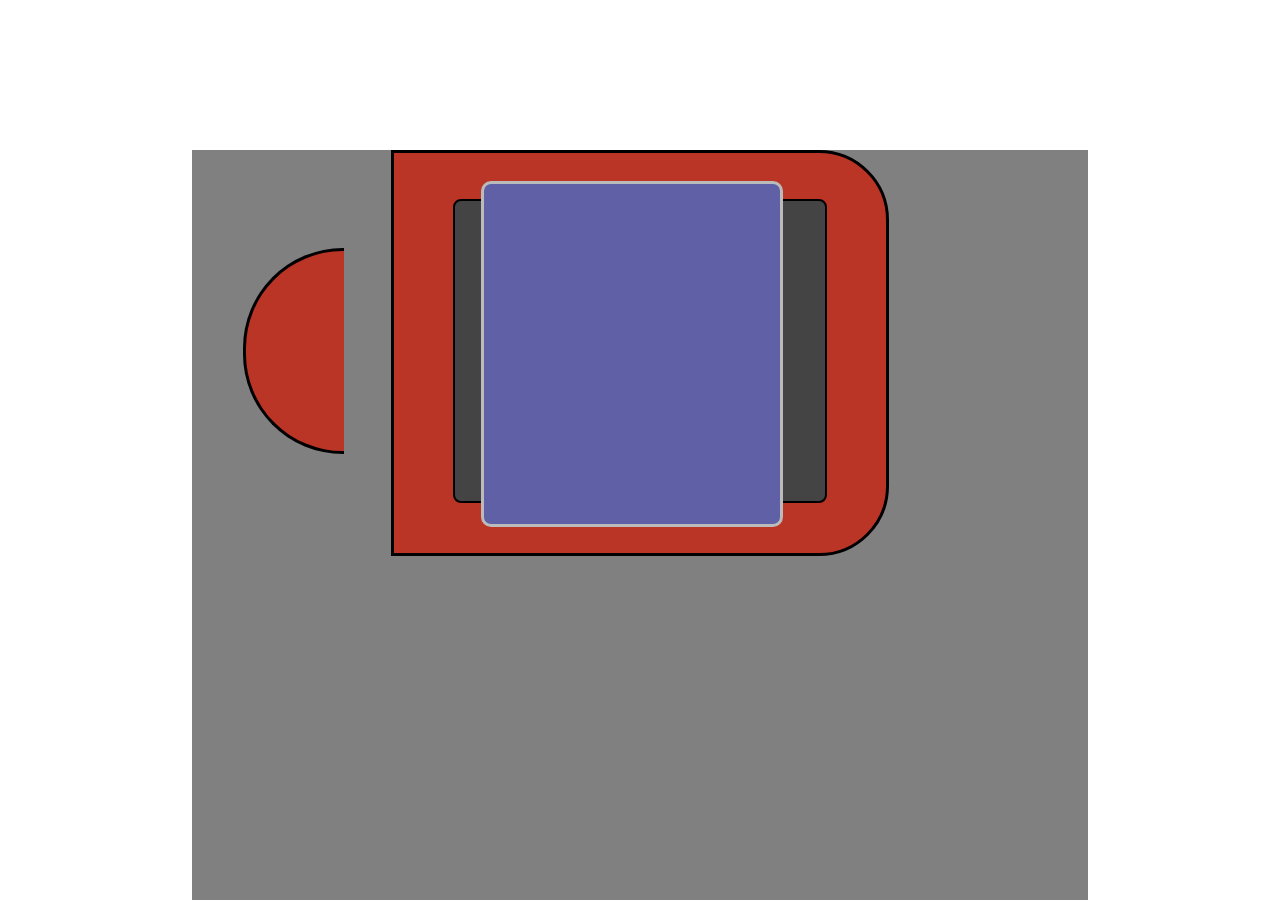
==== index.html @ e8dbfae7 "80% de la parte de arriba hecha" ====
<!DOCTYPE html>
<html lang="en">
<head>
    <meta charset="UTF-8">
    <meta name="viewport" content="width=device-width, initial-scale=1.0">
    <meta http-equiv="X-UA-Compatible" content="ie=edge">
    <link rel="stylesheet" href="style.css">
    <title>Pokedex</title>
</head>
<body>
   <!-- <header>
        <a href="https://fontmeme.com/es/fuente-pokemon/">
            <img src="https://fontmeme.com/permalink/190813/5238c904b63a212c5911a164e08de279.png" alt="fuente-pokemon" border="0">
        </a>
    </header>
    -->
    <div class="pokedex">
        <div class="top-side">
            <div class="speaker">
                <div class="left-speaker"></div>
                <div class="right-speaker"></div>
                <div class="top-speaker"></div>
                <div class="bottom-speaker"></div>
            </div>
            <div class="camera">
                <div class="screen">
                </div>
            </div>
        </div>
    </div>
</body>
</html>
---- style.css ----
body {
    overflow-x: hidden;
    padding: 0;
    margin: 0;
}

.pokedex{
    position: relative;
    top: 150px;
    width: 70%;
    height: 750px;
    background-color: gray;
    margin-right: auto;
    margin-left: auto;
}

.top-side{
    width: 55%;
    height: 400px;
    background-color: #bb3526;
    margin-right: auto;
    margin-left: auto;
    border: solid 3px black;
    border-radius: 0px 70px 70px 0px;
    z-index: 0;
}

.speaker{
    position: relative;
    top: 95px;
    width: 20%;
    height: 200px;
    background-color: #bb3526;
    right: 151px;
    border-color: black;
    border-style: solid;
    border-width: 3px 0px 3px 3px;
    border-radius: 100px 0px 0px 100px;
    z-index: 1;
}

.camera{
    position: relative;
    width: 75%;
    height: 300px;
    bottom: 160px;
    border: solid black 2px;
    border-radius: 8px;
    margin-left: auto;
    margin-right: auto;
    background-color: rgb(68, 68, 68);
}

.screen{
    position: relative;
    width: 80%;
    height: 340px;
    margin-left: 7%;
    bottom: 20px;
    border: solid rgb(187, 187, 187) 3px;
    background-color: rgb(96, 96, 167);
    border-radius: 10px;
}
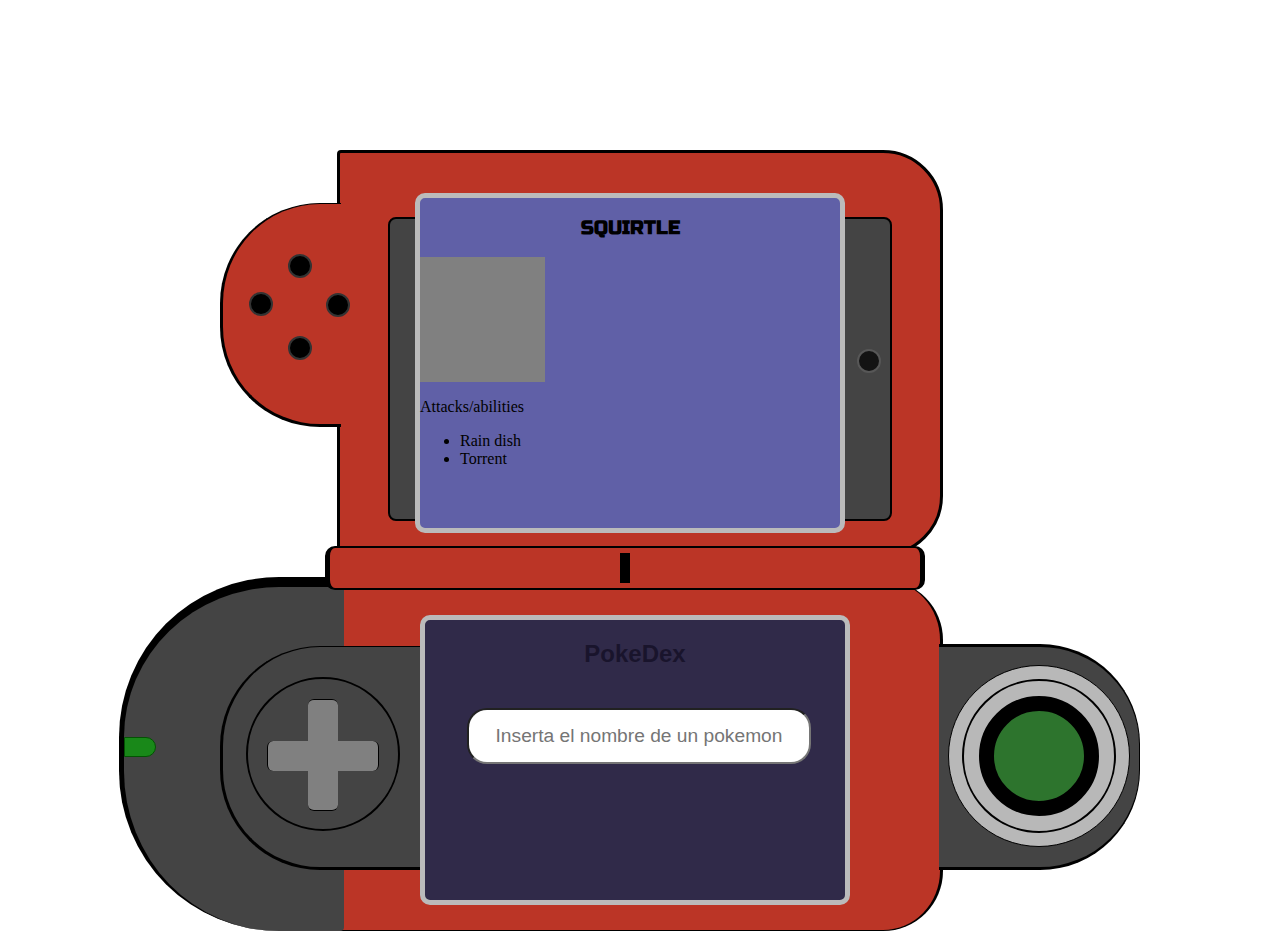
==== commit 38de4e57: "-Maquetado de la pokedex hecho -Trabajando en su funcionalidad -Actualmente devuelve un json por con" ====
--- a/index.html
+++ b/index.html
@@ -5,6 +5,7 @@
     <meta name="viewport" content="width=device-width, initial-scale=1.0">
     <meta http-equiv="X-UA-Compatible" content="ie=edge">
     <link rel="stylesheet" href="style.css">
+    <link href="https://fonts.googleapis.com/css?family=Russo+One&display=swap" rel="stylesheet">
     <title>Pokedex</title>
 </head>
 <body>
@@ -17,16 +18,68 @@
     <div class="pokedex">
         <div class="top-side">
             <div class="speaker">
+                <div class="top-bottom-speaker"></div>
+                <div class="right-speaker"></div>
                 <div class="left-speaker"></div>
-                <div class="right-speaker"></div>
-                <div class="top-speaker"></div>
-                <div class="bottom-speaker"></div>
+                <div class="top-bottom-speaker"></div>
             </div>
             <div class="camera">
+                <div class="cam">
+                </div>
                 <div class="screen">
+                    <h3>squirtle</h3>
+                    <div class="img">
+                    <img src="https://raw.githubusercontent.com/PokeAPI/sprites/master/sprites/pokemon/7.png" alt="">
+                    </div>
+                    <div class="abilities">
+                        <p class="text-skills">
+                            Attacks/abilities
+                        </p>
+                        <ul>
+                            <li>
+                                Rain dish
+                            </li>
+                            <li>
+                                Torrent
+                            </li>
+                        </ul>
+                    </div>
+                </div>
+            </div>
+        </div>
+        <div class="middle-bar">
+                <div class="middle"></div>
+        </div>
+        <div class="bottom-side">
+            <div class="second-screen">
+                <h2>
+                    PokeDex
+                </h2>
+                <form id="form">
+                    <input type="text" id="pokemon" placeholder="Inserta el nombre de un pokemon">
+                    <button type="submit" class="btn"></button>
+                </form>
+            </div>
+            <div class="bottom-pad">
+                <div class="controls">
+                </div>
+                <div class="light">
+                </div>
+            </div>
+            <div class="enter-button">
+                <div class="enviroment">
+                    <div class="contour">
+                    </div>
+            </div>
+            </div>
+            <div class="gamepad">
+                <div class="contour" style="top:30px;">
+                    <div class="top-bottom-btn"></div>
+                    <div class="right-left-btn"></div>
                 </div>
             </div>
         </div>
     </div>
+    <script src="app.js"></script>
 </body>
 </html>--- a/style.css
+++ b/style.css
@@ -4,44 +4,83 @@
     margin: 0;
 }
 
-.pokedex{
+.pokedex {
     position: relative;
     top: 150px;
     width: 70%;
-    height: 750px;
-    background-color: gray;
-    margin-right: auto;
-    margin-left: auto;
-}
-
-.top-side{
-    width: 55%;
+    height: 790px;
+    margin-right: auto;
+    margin-left: auto;
+}
+
+.top-side {
+    width: 600px;
     height: 400px;
     background-color: #bb3526;
     margin-right: auto;
     margin-left: auto;
     border: solid 3px black;
-    border-radius: 0px 70px 70px 0px;
+    border-radius: 4px 60px 60px 4px;
     z-index: 0;
 }
 
-.speaker{
-    position: relative;
-    top: 95px;
-    width: 20%;
-    height: 200px;
+.speaker {
+    position: relative;
+    top: 50px;
+    width: 118px;
+    height: 220px;
     background-color: #bb3526;
-    right: 151px;
-    border-color: black;
-    border-style: solid;
-    border-width: 3px 0px 3px 3px;
+    left: -120px;
+    border-style: solid;
+    border-width: 1px 0px 3px 3px;
+    border-color: black; 
     border-radius: 100px 0px 0px 100px;
-    z-index: 1;
-}
-
-.camera{
-    position: relative;
-    width: 75%;
+    z-index: 0;
+}
+
+.top-bottom-speaker {
+    position: relative;
+    width: 20px;
+    height: 20px;
+    background-color: black;
+    border: 2.5px solid rgb(51, 51, 51);
+    border-radius: 100px;
+    top: 50px;
+    left: 65px;
+    margin-bottom: 10px;
+}
+
+.right-speaker {
+    position: relative;
+    width: 20px;
+    height: 20px;
+    border: 2.5px solid rgb(51, 51, 51);
+    background-color: black;
+    border-radius: 100px;
+    top: 55px;
+    left: 103px;
+    margin: 0;
+}
+
+.left-speaker {
+    position: relative;
+    width: 20px;
+    height: 20px;
+    background-color: black;
+    border: 2.5px solid rgb(51, 51, 51);
+    border-radius: 103px;
+    top: 30px;
+    left: 26px;
+    margin: 0;
+}
+
+.left-right-speaker :nth-child(1) {
+    display: none;
+}
+
+.camera {
+    position: relative;
+    width: 500px;
     height: 300px;
     bottom: 160px;
     border: solid black 2px;
@@ -51,14 +90,244 @@
     background-color: rgb(68, 68, 68);
 }
 
-.screen{
-    position: relative;
-    width: 80%;
-    height: 340px;
-    margin-left: 7%;
-    bottom: 20px;
-    border: solid rgb(187, 187, 187) 3px;
+.cam {
+    position: relative;
+    width: 20px;
+    height: 20px;
+    background-color: rgb(19, 19, 19);
+    border: 2.5px solid rgb(87, 87, 87);
+    border-radius: 103px;
+    top: 130px;
+    left: 467px;
+    margin: 0;
+}
+
+.screen {
+    position: relative;
+    width: 420px;
+    height: 330px;
+    left: 25px;
+    bottom: 50px;
+    border: solid rgb(187, 187, 187) 5px;
     background-color: rgb(96, 96, 167);
     border-radius: 10px;
 }
 
+.middle-bar {
+    position: relative;
+    bottom: 10px;
+    right: 15px;
+    width: 590px;
+    height: 40px;
+    background-color: #bb3526;
+    border-style: solid;
+    border-color: black;
+    border-width: 2px 5px 2px 5px;
+    border-radius: 10px;
+    margin-right: auto;
+    margin-left: auto;
+    z-index: 1;
+}
+
+.middle {
+    position: relative;
+    top: 5px;
+    width: 10px;
+    height: 30px;
+    margin-right: auto;
+    margin-left: auto;
+    background-color: black;
+}
+
+
+/* bottom side*/
+
+.second-screen {
+    position: absolute;
+    width: 70%;
+    height: 280px;
+    margin-left: 80px;
+    bottom: 25px;
+    border: solid rgb(187, 187, 187) 5px;
+    background-color: rgb(48, 42, 73);
+    border-radius: 10px;
+    z-index: 1;
+}
+
+.bottom-side {
+    position: relative;
+    bottom: 20px;
+    width: 600px;
+    height: 350px;
+    background-color: #bb3526;
+    margin-right: auto;
+    margin-left: auto;
+    border-style: solid;
+    border-color: black;
+    border-width: 0px 3px 1px 3px;
+    border-radius: 4px 60px 60px 4px;
+    z-index: 0;
+}
+
+.bottom-pad {
+    position: relative;
+    bottom: 3px;
+    right: 221px;
+    width: 220px;
+    height: 344px;
+    background-color: rgb(68, 68, 68);
+    border-style: solid;
+    border-width: 10px 0px 0px 5px;
+    border-color: black;
+    border-radius: 160px 0px 4px 160px;
+}
+
+.light {
+    position: relative;
+    width: 30px;
+    height: 18px;
+    background: rgb(25, 136, 25);
+    top: 150px;
+    border: 1px solid rgb(3, 83, 3);
+    border-radius: 0px 10px 10px 0px;
+
+
+}
+
+.controls {
+    display: none;
+    position: absolute;
+    width: 50px;
+    height: 60px;
+    background-color: black;
+    z-index: 2;
+}
+
+.enter-button{
+    position: relative;
+    bottom: 290px;
+    width: 200px;
+    height: 220px;
+    background-color: rgb(68, 68, 68);
+    left: 599px;
+    border-style: solid;
+    border-width: 3px 1px 3px 0px;
+    border-color: black; 
+    border-radius: 0px 100px 100px 0px;
+}
+
+.enviroment{
+    position: relative;
+    top: 18px;
+    margin-left: auto;
+    margin-right: auto;
+    width: 180px;
+    height: 180px;
+    background-color: rgb(184, 184, 184);
+    border-radius: 100px;
+    border: 1px solid black;
+}
+
+.contour{
+    position: relative;
+    top: 13px;
+    width: 150px;
+    height: 150px;
+    margin-left: auto;
+    margin-right: auto;
+    background-color: transparent;
+    border: 2px solid black;
+    border-radius: 100px;
+}
+
+.btn{
+    position: relative;
+    left: 554px;
+    bottom: 48px;
+    width: 120px;
+    height: 120px;
+    background-color: rgb(45, 116, 45);
+    margin-left: auto;
+    margin-right: auto;
+    border-radius: 100px;
+    border: 15px solid black;
+    cursor: pointer;
+
+}
+
+.gamepad{
+    position: absolute;
+    bottom: 60px;
+    width: 200px;
+    height: 220px;
+    background-color: rgb(68, 68, 68);
+    left: -120px;
+    border-style: solid;
+    border-width: 1px 0px 3px 3px;
+    border-color: black; 
+    border-radius: 100px 0px 0px 100px;
+    z-index: 0;
+}
+
+.top-bottom-btn{
+    position: relative;
+    top: 20px;
+    width: 30px;
+    height: 110px;
+    background: gray;
+    margin-left: auto;
+    margin-right: auto;
+    border-style: solid;
+    border-color: black;
+    border-width: 1px 0px 1px 0px;
+    border-radius: 6px;
+    z-index: 1;
+}
+
+.right-left-btn{
+    position: relative;
+    bottom: 50px;
+    width: 110px;
+    height: 30px;
+    background: gray;
+    margin-left: auto;
+    margin-right: auto;
+    border-style: solid;
+    border-color: black;
+    border-width: 0px 1px 0px 1px;
+    border-radius: 6px;
+    z-index: 1;
+}
+
+h2{
+    color: rgb(25, 20, 44);
+    text-align: center;
+    font-family: Arial, Helvetica, sans-serif;
+}
+
+#pokemon{
+    position: relative;
+    top: 20px;
+    font-size: 1.2em;
+    text-align: center;
+    width: 80%;
+    height: 50px;
+    left: 42px;
+    border-radius: 20px;
+
+}
+
+/* Stats*/
+
+h3{
+    font-family: 'Russo One', sans-serif;
+    text-align: center;
+    text-transform: uppercase;
+}
+
+div.img{
+    width: 125px;
+    height: 125px;
+    background-color: gray;
+
+}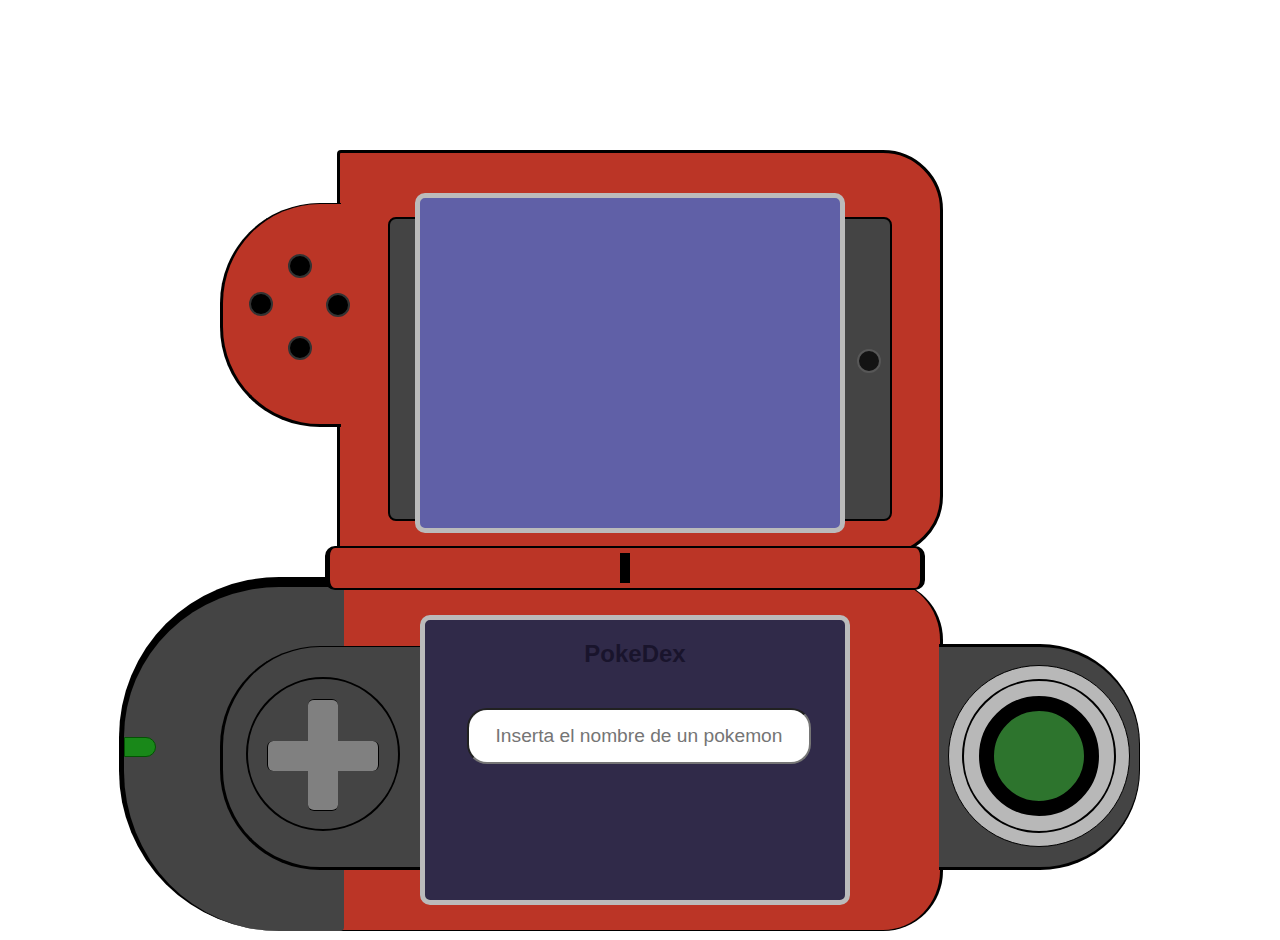
==== commit 41004bf3: "Funcion de buscar un pokemon" ====
--- a/index.html
+++ b/index.html
@@ -9,12 +9,6 @@
     <title>Pokedex</title>
 </head>
 <body>
-   <!-- <header>
-        <a href="https://fontmeme.com/es/fuente-pokemon/">
-            <img src="https://fontmeme.com/permalink/190813/5238c904b63a212c5911a164e08de279.png" alt="fuente-pokemon" border="0">
-        </a>
-    </header>
-    -->
     <div class="pokedex">
         <div class="top-side">
             <div class="speaker">
@@ -27,23 +21,6 @@
                 <div class="cam">
                 </div>
                 <div class="screen">
-                    <h3>squirtle</h3>
-                    <div class="img">
-                    <img src="https://raw.githubusercontent.com/PokeAPI/sprites/master/sprites/pokemon/7.png" alt="">
-                    </div>
-                    <div class="abilities">
-                        <p class="text-skills">
-                            Attacks/abilities
-                        </p>
-                        <ul>
-                            <li>
-                                Rain dish
-                            </li>
-                            <li>
-                                Torrent
-                            </li>
-                        </ul>
-                    </div>
                 </div>
             </div>
         </div>
--- a/style.css
+++ b/style.css
@@ -320,14 +320,110 @@
 /* Stats*/
 
 h3{
+    position: relative;
+    bottom: 10px;
+    width: 100%;
+    background-color: black;
     font-family: 'Russo One', sans-serif;
     text-align: center;
     text-transform: uppercase;
+    color: rgb(95, 136, 18);
 }
 
 div.img{
+    position: relative;
+    left: 20px;
     width: 125px;
     height: 125px;
-    background-color: gray;
-
+    background-color: transparent;
+    border: 1px solid black;
+    border-radius: 0px 30px 0px 30px;
+}
+
+img{
+    position: relative;
+    width: 225px;
+    height: 225px;
+    bottom: 50px;
+    right: 50px;
+}
+
+div.abilities{
+    position: relative;
+    bottom: 140px;
+    left: 270px;
+    font-family: 'Russo One', sans-serif;
+}
+
+ul{
+    list-style: none;
+}
+
+li{
+    width: 147px;
+    height: 40px;
+    background-color: green;
+    position: relative;
+    margin-bottom: 10px;
+    right: 54px;
+    border: 2px solid rgb(13, 99, 13);
+    border-radius: 0px 0px 30px 0px;
+
+}
+
+li>p{
+    position: relative;
+    bottom: 5px;
+    left: 10px;
+}
+
+.weight{
+    position: relative;
+    width: 50px;
+    left: 20px;
+    bottom: 80px;
+    font-family: 'Russo One', sans-serif;
+}
+
+.weight > p{
+    position: relative;
+    bottom: 10px;
+    left: 5px;
+}
+
+.type{
+    font-family: 'Russo One', sans-serif;
+    position: absolute;
+    width: 100px;
+    height: 20px;
+    bottom: 120px;
+    left: 40px;
+}
+
+.exp{
+    font-family: 'Russo One', sans-serif;
+    position: relative;
+    height: 90px;
+    left: 240px;
+    bottom: 195px;
+    width: 170px;
+}
+
+.stats{
+    position: relative;
+    top: 10px;
+    width: 165px;
+    height: 25px;
+    border: 5px solid black;
+    border-radius: 10px;
+    z-index: 0;
+}
+
+.bar{
+    z-index: 1;
+    width: 63%;
+    height: 25px;
+    border-radius: 3px;
+    background: rgb(128,5,5);
+    background: linear-gradient(90deg, rgba(128,5,5,1) 0%, rgba(94,121,9,1) 24%, rgba(7,158,35,1) 45%, rgba(5,255,0,1) 100%);
 }